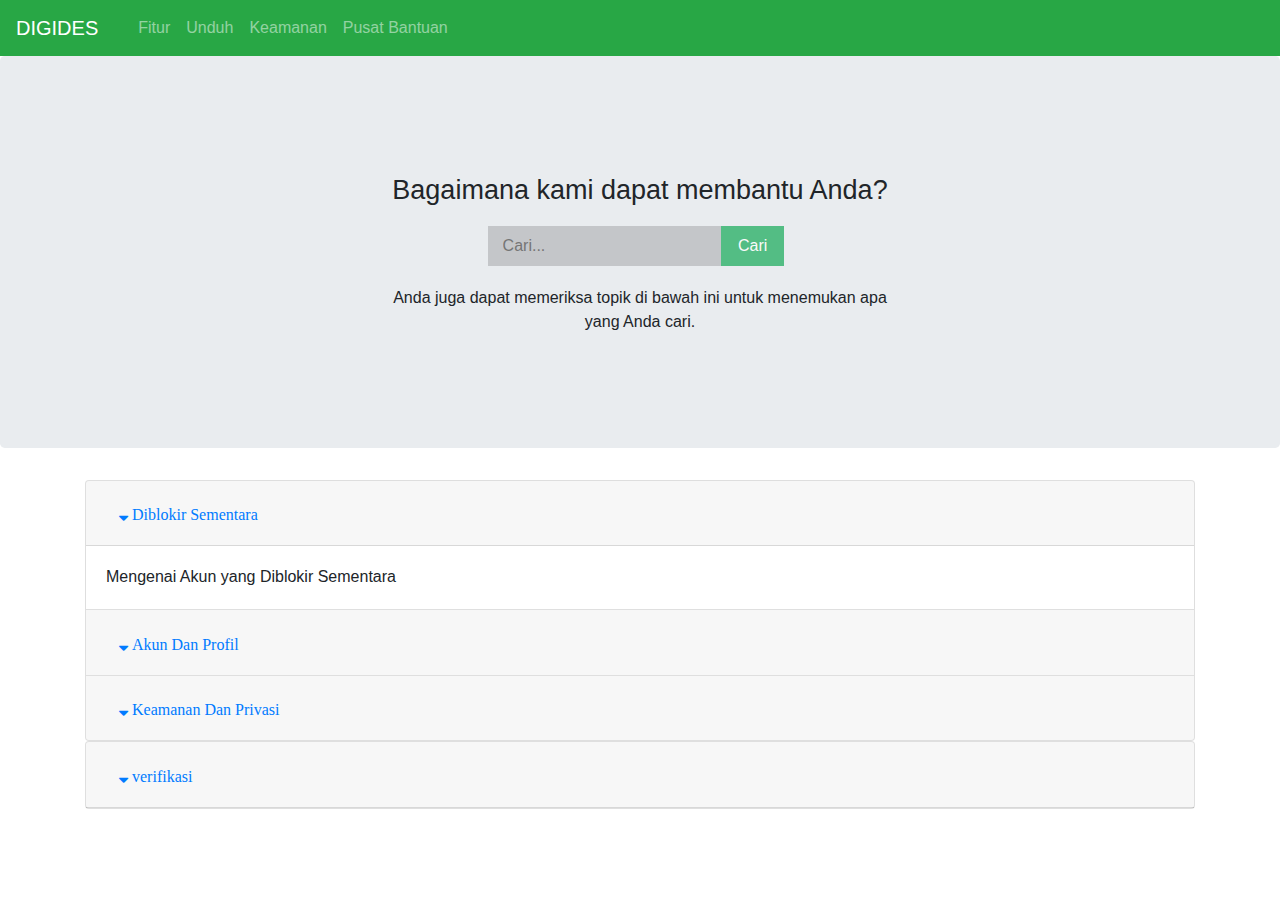
==== faq_fe/index.html @ 0e49c738 "tugas faq" ====
<!doctype html>
<html lang="en">
  <head>
    <!-- Required meta tags -->
    <meta charset="utf-8">
    <meta name="viewport" content="width=device-width, initial-scale=1, shrink-to-fit=no">

    <link rel="stylesheet" href="https://cdnjs.cloudflare.com/ajax/libs/font-awesome/4.7.0/css/font-awesome.min.css">
    <!--Search CSS-->
    <link rel="stylesheet" href="search.css">
    <!--Jumbotron Parallax-->
    <link rel="stylesheet" href="jumbotronparallax.css">
    <!-- Bootstrap CSS -->
    <link rel="stylesheet" href="https://stackpath.bootstrapcdn.com/bootstrap/4.4.1/css/bootstrap.min.css" integrity="sha384-Vkoo8x4CGsO3+Hhxv8T/Q5PaXtkKtu6ug5TOeNV6gBiFeWPGFN9MuhOf23Q9Ifjh" crossorigin="anonymous">

   <title>Pusat Bantuan</title>
  </head>
  <body>

<nav class="navbar navbar-expand-lg navbar-dark bg-success">
  <a class="navbar-brand" href="#"> DIGIDES</a>
  <button class="navbar-toggler" type="button" data-toggle="collapse" data-target="#navbarNav" aria-controls="navbarNav" aria-expanded="false" aria-label="Toggle navigation">
    <span class="navbar-toggler-icon"></span>
  </button>
  <div class="collapse navbar-collapse" id="navbarNav">
    <ul class="navbar-nav">
      <li class="nav-item">
        <a class="nav-link" href="#"> <span class="sr-only">(current)</span></a>
      </li>
      <li class="nav-item">
        <a class="nav-link" href="#">Fitur</a>
      </li>
      <li class="nav-item">
        <a class="nav-link" href="#">Unduh</a>
      </li>
      <li class="nav-item">
        <a class="nav-link" href="#">Keamanan</a>
      </li>
      <li class="nav-item">
        <a class="nav-link" href="#">Pusat Bantuan</a>
      </li>
    </ul>
  </div>
</nav>
</nav>
<div class="jumbotron">
  <div class="container">
<div class="row">
  <form>
     <div class="textatas">Bagaimana kami dapat membantu Anda?
           </div>
    <input class="search" type="text" placeholder="Cari..." required>	
    <input class="button" type="button" value="Cari">		
    <div class="textbawah">Anda juga dapat memeriksa topik di bawah ini untuk menemukan apa yang Anda cari.
    </div>  
  </form> 
</div>
</div>
</div>
<div class="container">
<div class="accordion" id="accordionExample">
  <div class="card">
    <div class="card-header" id="headingOne">
      <h2 class="mb-0">
        <button class="btn btn-link fa fa-sort-down" type="button" data-toggle="collapse" data-target="#collapseOne" aria-expanded="true" aria-controls="collapseOne">
          Diblokir Sementara
        </button>
      </h2>
    </div>

    <div id="collapseOne" class="collapse show" aria-labelledby="headingOne" data-parent="#accordionExample">
      <div class="card-body">
       Mengenai Akun yang Diblokir Sementara
      </div>
    </div>
  </div>
  <div class="card">
    <div class="card-header" id="headingTwo">
      <h2 class="mb-0">
        <button class="btn btn-link collapsed fa fa-sort-down" type="button" data-toggle="collapse" data-target="#collapseTwo" aria-expanded="false" aria-controls="collapseTwo">
          Akun Dan Profil
        </button>
      </h2>
    </div>
    <div id="collapseTwo" class="collapse" aria-labelledby="headingTwo" data-parent="#accordionExample">
      <div class="card-body">
      Meminta informasi akun Anda 

      </div>
    </div>
  </div>
  <div class="card">
    <div class="card-header" id="headingThree">
      <h2 class="mb-0">
        <button class="btn btn-link collapsed fa fa-sort-down" type="button" data-toggle="collapse" data-target="#collapseThree" aria-expanded="false" aria-controls="collapseThree">
        Keamanan Dan Privasi
        </button>
      </h2>
    </div>
    <div id="collapseThree" class="collapse" aria-labelledby="headingThree" data-parent="#accordionExample">
      <div class="card-body">
       Memberitahukan kode keamanan Anda
      </div>
    </div>
  </div>
</div>
<div class="card">
  <div class="card-header" id="headingThree">
    <h2 class="mb-0">
      <button class="btn btn-link collapsed fa fa-sort-down" type="button" data-toggle="collapse" data-target="#collapseThree" aria-expanded="false" aria-controls="collapseThree">
        verifikasi
      </button>
    </h2>
  </div>
  <div id="collapseThree" class="collapse" aria-labelledby="headingThree" data-parent="#accordionExample">
    <div class="card-body">
   Menggunakan Verifikasi dua langka
    </div>
  </div>
</div>
</div>










    <!-- Optional JavaScript -->
    <!-- jQuery first, then Popper.js, then Bootstrap JS -->
    <script src="https://code.jquery.com/jquery-3.4.1.slim.min.js" integrity="sha384-J6qa4849blE2+poT4WnyKhv5vZF5SrPo0iEjwBvKU7imGFAV0wwj1yYfoRSJoZ+n" crossorigin="anonymous"></script>
    <script src="https://cdn.jsdelivr.net/npm/popper.js@1.16.0/dist/umd/popper.min.js" integrity="sha384-Q6E9RHvbIyZFJoft+2mJbHaEWldlvI9IOYy5n3zV9zzTtmI3UksdQRVvoxMfooAo" crossorigin="anonymous"></script>
    <script src="https://stackpath.bootstrapcdn.com/bootstrap/4.4.1/js/bootstrap.min.js" integrity="sha384-wfSDF2E50Y2D1uUdj0O3uMBJnjuUD4Ih7YwaYd1iqfktj0Uod8GCExl3Og8ifwB6" crossorigin="anonymous"></script>
  </body>
</html>
---- faq_fe/search.css ----
form {
    text-align: center;
    width:500px;
    margin:50px auto;
}
.search {
    padding:8px 15px;
    background:rgba(50, 50, 50, 0.2);
    border:0px solid #dbdbdb;
}
.button {
    position:relative;
    padding:6px 15px;
    left:-8px;
    border:2px solid #53bd84;
    background-color:#53bd84;
    color:#fafafa;
}
.button:hover  {
    background-color:#fafafa;
    color:#207cca;
}

.textatas {
    font-family: sans-serif;
    font-size: 27px;
    padding-bottom: 15px;
    text-align: center;
}
.textbawah {
    font-family: sans-serif;
    font-size: medium;
    padding-top: 20px;
    text-align: center;

}
---- faq_fe/jumbotronparallax.css ----
.jumbotron {
    padding-right: 50px;
    background-image: url('');
}
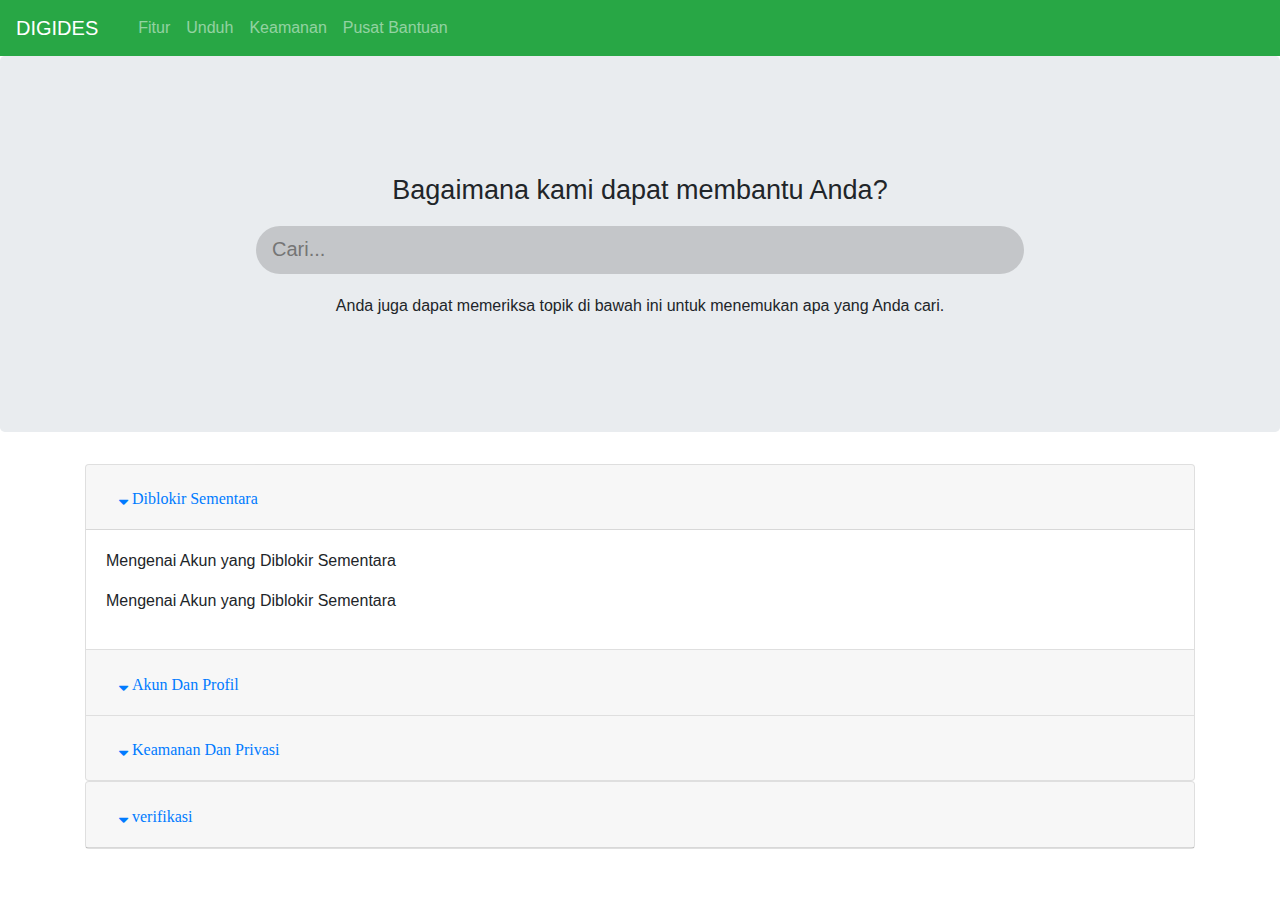
==== commit e753b7f0: "Mengubah tampilan input search" ====
--- a/faq_fe/index.html
+++ b/faq_fe/index.html
@@ -1,124 +1,136 @@
 <!doctype html>
 <html lang="en">
-  <head>
-    <!-- Required meta tags -->
-    <meta charset="utf-8">
-    <meta name="viewport" content="width=device-width, initial-scale=1, shrink-to-fit=no">
 
-    <link rel="stylesheet" href="https://cdnjs.cloudflare.com/ajax/libs/font-awesome/4.7.0/css/font-awesome.min.css">
-    <!--Search CSS-->
-    <link rel="stylesheet" href="search.css">
-    <!--Jumbotron Parallax-->
-    <link rel="stylesheet" href="jumbotronparallax.css">
-    <!-- Bootstrap CSS -->
-    <link rel="stylesheet" href="https://stackpath.bootstrapcdn.com/bootstrap/4.4.1/css/bootstrap.min.css" integrity="sha384-Vkoo8x4CGsO3+Hhxv8T/Q5PaXtkKtu6ug5TOeNV6gBiFeWPGFN9MuhOf23Q9Ifjh" crossorigin="anonymous">
+<head>
+  <!-- Required meta tags -->
+  <meta charset="utf-8">
+  <meta name="viewport" content="width=device-width, initial-scale=1, shrink-to-fit=no">
 
-   <title>Pusat Bantuan</title>
-  </head>
-  <body>
+  <link rel="stylesheet" href="https://cdnjs.cloudflare.com/ajax/libs/font-awesome/4.7.0/css/font-awesome.min.css">
+  <!--Search CSS-->
+  <link rel="stylesheet" href="search.css">
+  <!--Jumbotron Parallax-->
+  <link rel="stylesheet" href="jumbotronparallax.css">
+  <!-- Bootstrap CSS -->
+  <link rel="stylesheet" href="https://stackpath.bootstrapcdn.com/bootstrap/4.4.1/css/bootstrap.min.css"
+    integrity="sha384-Vkoo8x4CGsO3+Hhxv8T/Q5PaXtkKtu6ug5TOeNV6gBiFeWPGFN9MuhOf23Q9Ifjh" crossorigin="anonymous">
 
-<nav class="navbar navbar-expand-lg navbar-dark bg-success">
-  <a class="navbar-brand" href="#"> DIGIDES</a>
-  <button class="navbar-toggler" type="button" data-toggle="collapse" data-target="#navbarNav" aria-controls="navbarNav" aria-expanded="false" aria-label="Toggle navigation">
-    <span class="navbar-toggler-icon"></span>
-  </button>
-  <div class="collapse navbar-collapse" id="navbarNav">
-    <ul class="navbar-nav">
-      <li class="nav-item">
-        <a class="nav-link" href="#"> <span class="sr-only">(current)</span></a>
-      </li>
-      <li class="nav-item">
-        <a class="nav-link" href="#">Fitur</a>
-      </li>
-      <li class="nav-item">
-        <a class="nav-link" href="#">Unduh</a>
-      </li>
-      <li class="nav-item">
-        <a class="nav-link" href="#">Keamanan</a>
-      </li>
-      <li class="nav-item">
-        <a class="nav-link" href="#">Pusat Bantuan</a>
-      </li>
-    </ul>
-  </div>
-</nav>
-</nav>
-<div class="jumbotron">
-  <div class="container">
-<div class="row">
-  <form>
-     <div class="textatas">Bagaimana kami dapat membantu Anda?
-           </div>
-    <input class="search" type="text" placeholder="Cari..." required>	
-    <input class="button" type="button" value="Cari">		
-    <div class="textbawah">Anda juga dapat memeriksa topik di bawah ini untuk menemukan apa yang Anda cari.
-    </div>  
-  </form> 
-</div>
-</div>
-</div>
-<div class="container">
-<div class="accordion" id="accordionExample">
-  <div class="card">
-    <div class="card-header" id="headingOne">
-      <h2 class="mb-0">
-        <button class="btn btn-link fa fa-sort-down" type="button" data-toggle="collapse" data-target="#collapseOne" aria-expanded="true" aria-controls="collapseOne">
-          Diblokir Sementara
-        </button>
-      </h2>
+  <title>Pusat Bantuan</title>
+</head>
+
+<body>
+
+  <nav class="navbar navbar-expand-lg navbar-dark bg-success">
+    <a class="navbar-brand" href="#"> DIGIDES</a>
+    <button class="navbar-toggler" type="button" data-toggle="collapse" data-target="#navbarNav"
+      aria-controls="navbarNav" aria-expanded="false" aria-label="Toggle navigation">
+      <span class="navbar-toggler-icon"></span>
+    </button>
+    <div class="collapse navbar-collapse" id="navbarNav">
+      <ul class="navbar-nav">
+        <li class="nav-item">
+          <a class="nav-link" href="#"> <span class="sr-only">(current)</span></a>
+        </li>
+        <li class="nav-item">
+          <a class="nav-link" href="#">Fitur</a>
+        </li>
+        <li class="nav-item">
+          <a class="nav-link" href="#">Unduh</a>
+        </li>
+        <li class="nav-item">
+          <a class="nav-link" href="#">Keamanan</a>
+        </li>
+        <li class="nav-item">
+          <a class="nav-link" href="#">Pusat Bantuan</a>
+        </li>
+      </ul>
     </div>
-
-    <div id="collapseOne" class="collapse show" aria-labelledby="headingOne" data-parent="#accordionExample">
-      <div class="card-body">
-       Mengenai Akun yang Diblokir Sementara
+  </nav>
+  </nav>
+  <div class="jumbotron">
+    <div class="">
+      <div class="row">
+        <div class="col">
+          <form>
+            <div class="textatas">Bagaimana kami dapat membantu Anda?</div>
+            <input class="search form-control-lg" type="search" placeholder="Cari..." required>
+            <!-- <input class="button" type="button" value="Cari">		 -->
+            <div class="textbawah">Anda juga dapat memeriksa topik di bawah ini untuk menemukan apa yang Anda cari.
+            </div>
+          </form>
+        </div>
       </div>
     </div>
   </div>
-  <div class="card">
-    <div class="card-header" id="headingTwo">
-      <h2 class="mb-0">
-        <button class="btn btn-link collapsed fa fa-sort-down" type="button" data-toggle="collapse" data-target="#collapseTwo" aria-expanded="false" aria-controls="collapseTwo">
-          Akun Dan Profil
-        </button>
-      </h2>
+  <div class="container">
+    <div class="accordion" id="accordionExample">
+      <div class="card">
+        <div class="card-header" id="headingOne">
+          <h2 class="mb-0">
+            <button class="btn btn-link fa fa-sort-down" type="button" data-toggle="collapse" data-target="#collapseOne"
+              aria-expanded="true" aria-controls="collapseOne">
+              Diblokir Sementara
+            </button>
+          </h2>
+        </div>
+
+        <div id="collapseOne" class="collapse show" aria-labelledby="headingOne" data-parent="#accordionExample">
+          <div class="card-body">
+           
+            <p>Mengenai Akun yang Diblokir Sementara</p>
+            <p>Mengenai Akun yang Diblokir Sementara</p>
+
+          </div>
+        </div>
+      </div>
+      <div class="card">
+        <div class="card-header" id="headingTwo">
+          <h2 class="mb-0">
+            <button class="btn btn-link collapsed fa fa-sort-down" type="button" data-toggle="collapse"
+              data-target="#collapseTwo" aria-expanded="false" aria-controls="collapseTwo">
+              Akun Dan Profil
+            </button>
+          </h2>
+        </div>
+        <div id="collapseTwo" class="collapse" aria-labelledby="headingTwo" data-parent="#accordionExample">
+          <div class="card-body">
+            Meminta informasi akun Anda
+
+          </div>
+        </div>
+      </div>
+      <div class="card">
+        <div class="card-header" id="headingThree">
+          <h2 class="mb-0">
+            <button class="btn btn-link collapsed fa fa-sort-down" type="button" data-toggle="collapse"
+              data-target="#collapseThree" aria-expanded="false" aria-controls="collapseThree">
+              Keamanan Dan Privasi
+            </button>
+          </h2>
+        </div>
+        <div id="collapseThree" class="collapse" aria-labelledby="headingThree" data-parent="#accordionExample">
+          <div class="card-body">
+            Memberitahukan kode keamanan Anda
+          </div>
+        </div>
+      </div>
     </div>
-    <div id="collapseTwo" class="collapse" aria-labelledby="headingTwo" data-parent="#accordionExample">
-      <div class="card-body">
-      Meminta informasi akun Anda 
-
+    <div class="card">
+      <div class="card-header" id="headingThree">
+        <h2 class="mb-0">
+          <button class="btn btn-link collapsed fa fa-sort-down" type="button" data-toggle="collapse"
+            data-target="#collapseThree" aria-expanded="false" aria-controls="collapseThree">
+            verifikasi
+          </button>
+        </h2>
+      </div>
+      <div id="collapseThree" class="collapse" aria-labelledby="headingThree" data-parent="#accordionExample">
+        <div class="card-body">
+          Menggunakan Verifikasi dua langka
+        </div>
       </div>
     </div>
   </div>
-  <div class="card">
-    <div class="card-header" id="headingThree">
-      <h2 class="mb-0">
-        <button class="btn btn-link collapsed fa fa-sort-down" type="button" data-toggle="collapse" data-target="#collapseThree" aria-expanded="false" aria-controls="collapseThree">
-        Keamanan Dan Privasi
-        </button>
-      </h2>
-    </div>
-    <div id="collapseThree" class="collapse" aria-labelledby="headingThree" data-parent="#accordionExample">
-      <div class="card-body">
-       Memberitahukan kode keamanan Anda
-      </div>
-    </div>
-  </div>
-</div>
-<div class="card">
-  <div class="card-header" id="headingThree">
-    <h2 class="mb-0">
-      <button class="btn btn-link collapsed fa fa-sort-down" type="button" data-toggle="collapse" data-target="#collapseThree" aria-expanded="false" aria-controls="collapseThree">
-        verifikasi
-      </button>
-    </h2>
-  </div>
-  <div id="collapseThree" class="collapse" aria-labelledby="headingThree" data-parent="#accordionExample">
-    <div class="card-body">
-   Menggunakan Verifikasi dua langka
-    </div>
-  </div>
-</div>
-</div>
 
 
 
@@ -129,10 +141,17 @@
 
 
 
-    <!-- Optional JavaScript -->
-    <!-- jQuery first, then Popper.js, then Bootstrap JS -->
-    <script src="https://code.jquery.com/jquery-3.4.1.slim.min.js" integrity="sha384-J6qa4849blE2+poT4WnyKhv5vZF5SrPo0iEjwBvKU7imGFAV0wwj1yYfoRSJoZ+n" crossorigin="anonymous"></script>
-    <script src="https://cdn.jsdelivr.net/npm/popper.js@1.16.0/dist/umd/popper.min.js" integrity="sha384-Q6E9RHvbIyZFJoft+2mJbHaEWldlvI9IOYy5n3zV9zzTtmI3UksdQRVvoxMfooAo" crossorigin="anonymous"></script>
-    <script src="https://stackpath.bootstrapcdn.com/bootstrap/4.4.1/js/bootstrap.min.js" integrity="sha384-wfSDF2E50Y2D1uUdj0O3uMBJnjuUD4Ih7YwaYd1iqfktj0Uod8GCExl3Og8ifwB6" crossorigin="anonymous"></script>
-  </body>
+  <!-- Optional JavaScript -->
+  <!-- jQuery first, then Popper.js, then Bootstrap JS -->
+  <script src="https://code.jquery.com/jquery-3.4.1.slim.min.js"
+    integrity="sha384-J6qa4849blE2+poT4WnyKhv5vZF5SrPo0iEjwBvKU7imGFAV0wwj1yYfoRSJoZ+n"
+    crossorigin="anonymous"></script>
+  <script src="https://cdn.jsdelivr.net/npm/popper.js@1.16.0/dist/umd/popper.min.js"
+    integrity="sha384-Q6E9RHvbIyZFJoft+2mJbHaEWldlvI9IOYy5n3zV9zzTtmI3UksdQRVvoxMfooAo"
+    crossorigin="anonymous"></script>
+  <script src="https://stackpath.bootstrapcdn.com/bootstrap/4.4.1/js/bootstrap.min.js"
+    integrity="sha384-wfSDF2E50Y2D1uUdj0O3uMBJnjuUD4Ih7YwaYd1iqfktj0Uod8GCExl3Og8ifwB6"
+    crossorigin="anonymous"></script>
+</body>
+
 </html>--- a/faq_fe/search.css
+++ b/faq_fe/search.css
@@ -1,12 +1,14 @@
 form {
     text-align: center;
-    width:500px;
     margin:50px auto;
 }
 .search {
     padding:8px 15px;
     background:rgba(50, 50, 50, 0.2);
     border:0px solid #dbdbdb;
+    border-radius: 30px !important;
+    width: 60vw;
+    
 }
 .button {
     position:relative;
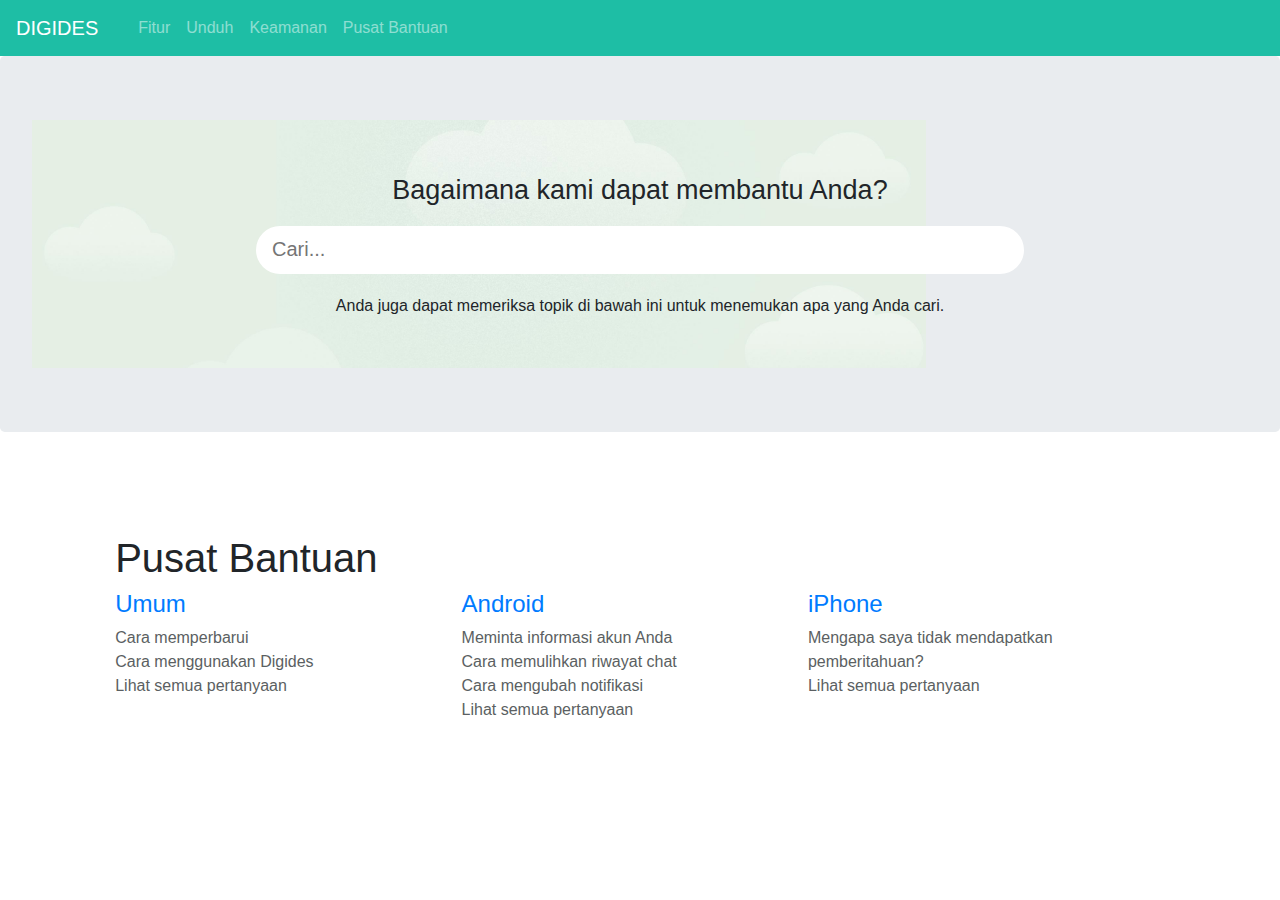
==== commit a328ae35: "Menambahkan Informasi Pusat Bantuan" ====
--- a/faq_fe/index.html
+++ b/faq_fe/index.html
@@ -20,7 +20,8 @@
 
 <body>
 
-  <nav class="navbar navbar-expand-lg navbar-dark bg-success">
+  <nav class="navbar navbar-expand-lg navbar-dark" style="background-color: #1ebea5;
+  ">
     <a class="navbar-brand" href="#"> DIGIDES</a>
     <button class="navbar-toggler" type="button" data-toggle="collapse" data-target="#navbarNav"
       aria-controls="navbarNav" aria-expanded="false" aria-label="Toggle navigation">
@@ -48,7 +49,7 @@
   </nav>
   </nav>
   <div class="jumbotron">
-    <div class="">
+    <div class="bg_bottom_head">
       <div class="row">
         <div class="col">
           <form>
@@ -62,7 +63,7 @@
       </div>
     </div>
   </div>
-  <div class="container">
+  <!-- <div class="container">
     <div class="accordion" id="accordionExample">
       <div class="card">
         <div class="card-header" id="headingOne">
@@ -72,13 +73,75 @@
               Diblokir Sementara
             </button>
           </h2>
-        </div>
-
-        <div id="collapseOne" class="collapse show" aria-labelledby="headingOne" data-parent="#accordionExample">
+        </div> -->
+        <div class="_2zry">
+          <div class="isi"><div class="_2yz5 _2yzg">
+  <h1 class="_2yzh _2zw4">Pusat Bantuan</h1>
+  <div class="_2yyj _2y-y">
+    <div class="isi_data">
+      <h2 class="_2yzk"><a class="_36or _2y_3" href="/id/general/" rel="noopener">Umum</a>
+      </h2>
+      <div class="_2y_4">
+        <ul class="_2zne _2zox">
+          <li class="_2znf">
+            <a class="textColor" href="/id/general/26000019/" rel="noopener">Cara memperbarui </a>
+          </li>
+          <li class="_2znf">
+            <a class="textColor" href="/id/general/426771995837866/" rel="noopener">Cara menggunakan Digides</a>
+          </li><li class="_2znf">
+            
+          </li><li class="_2znf _2zoy">
+            <a class="textColor" href="/id/general/" rel="noopener">Lihat semua pertanyaan</a>
+          </li>
+        </ul>
+      </div>
+    </div>
+    <div class="isi_data">
+      <h2 class="_2yzk"><a class="_36or _2y_3" href="/id/android/" rel="noopener">Android</a>
+      </h2><div class="_2y_4"><ul class="_2zne _2zox">
+        <li class="_2znf">
+          <a class="textColor" href="/id/android/20970873/" rel="noopener">    Meminta informasi akun Anda</a>
+        </li>
+        <li class="_2znf">
+          <a class="textColor" href="/id/android/20887921/" rel="noopener">Cara memulihkan riwayat chat</a>
+        </li>
+        <li class="_2znf">
+          <a class="textColor" href="/id/android/26000003/" rel="noopener">Cara mengubah notifikasi</a>
+        </li>
+        <li class="_2znf _2zoy"><a class="textColor _2y_5" href="/id/android/" rel="noopener">Lihat semua pertanyaan</a></li></ul></div></div>
+        <div class="isi_data">
+          <h2 class="_2yzk">
+            <a class="_36or _2y_3" href="/id/iphone/" rel="noopener">iPhone</a></h2><div class="_2y_4">
+              <ul class="_2zne _2zox">
+                <li class="_2znf">
+                  <a class="textColor" href="/id/iphone/20888066/" rel="noopener"></a>
+                </li><li class="_2znf">
+                  <a class="textColor" href="#" rel="noopener">Mengapa saya tidak mendapatkan pemberitahuan?</a>
+                </li><li class="_2znf">
+                  <a class="textColor" href="/id/iphone/21093091/" rel="noopener"></a>
+                </li><li class="_2znf _2zoy"><a class="textColor _2y_5" href="/id/iphone/" rel="noopener">Lihat semua pertanyaan</a>
+                </li>
+              </ul>
+            </div>
+          </div>
+          </div>
+          
+  </div>
+
+
+
+
+
+
+
+
+
+
+        <!-- <div id="collapseOne" class="collapse show" aria-labelledby="headingOne" data-parent="#accordionExample">
           <div class="card-body">
            
             <p>Mengenai Akun yang Diblokir Sementara</p>
-            <p>Mengenai Akun yang Diblokir Sementara</p>
+            <p></p>
 
           </div>
         </div>
@@ -133,7 +196,7 @@
   </div>
 
 
-
+ -->
 
 
 
--- a/faq_fe/search.css
+++ b/faq_fe/search.css
@@ -4,18 +4,20 @@
 }
 .search {
     padding:8px 15px;
-    background:rgba(50, 50, 50, 0.2);
+    background:rgba(255, 255, 255);
     border:0px solid #dbdbdb;
     border-radius: 30px !important;
     width: 60vw;
     
 }
+
+
 .button {
     position:relative;
     padding:6px 15px;
     left:-8px;
-    border:2px solid #53bd84;
-    background-color:#53bd84;
+    border:2px solid #1ebea5;
+    background-color:#1ebea5;
     color:#fafafa;
 }
 .button:hover  {
@@ -35,4 +37,11 @@
     padding-top: 20px;
     text-align: center;
 
+}
+.PusatBantuan {
+    color: #32373b;
+    font-size: 26px;
+    font-weight: 300;
+    line-height: 31px;
+    margin-bottom: 32px;
 }--- a/faq_fe/jumbotronparallax.css
+++ b/faq_fe/jumbotronparallax.css
@@ -1,4 +1,95 @@
 .jumbotron {
     padding-right: 50px;
     background-image: url('');
-}+}
+
+.bg_bottom_head{
+    background-image: url(dPFl9fRFF9u.jpg);
+    background-repeat: no-repeat;
+    background-size: auto 265px;
+}
+.isi{
+    padding-bottom: 130px;
+    padding-top: 70px;
+    padding-left: 9%;
+    padding-right: 9%;
+}
+.isi_data{
+    padding-bottom: 32px;
+    float: left;
+    padding-right: 10px;
+    width: 33%;
+}
+
+.fontJudul{
+    align-content: center;
+    align-items: center;
+    text-align: center;
+    font-size: 28px;
+}
+._2yzk{
+    font-weight: 300;
+    font-size: 24px;
+    margin-bottom: 10dp;
+}
+._2znf{
+   
+    color: #212529;
+    margin-bottom: 12px;
+    border: 0;
+    margin: 0;
+    padding: 0;
+    vertical-align: baseline;
+}
+
+._2yzz ul {
+    list-style: none;
+}
+
+ul {
+    list-style-type: none;
+    margin: 0;
+    padding: 0;
+}
+
+._2ywk ._2zne {
+    line-height: normal;
+    list-style-type: none;
+}
+.textColor{
+   
+    color: #5b5f62;
+}
+._2y_4{
+    box-sizing: border-box;
+    font-size: 1rem;
+    color: #5b5f62;
+    font-weight: 400;
+    line-height: 1.5;
+    color: #212529;
+    text-align: left;
+}
+
+@media (max-width: 767px){
+    .isi_data{
+    padding-bottom: 32px;
+    float: left;
+    width: 100%;
+    }
+
+    .textColor{
+      
+        color: #5b5f62;
+    }
+
+    .fontJudul{
+        font-size: 28px;
+    }
+    .PusatBantuan {
+        color: #32373b;
+        font-size: 26px;
+        font-weight: 300;
+        line-height: 31px;
+        margin-bottom: 32px;
+}
+}
